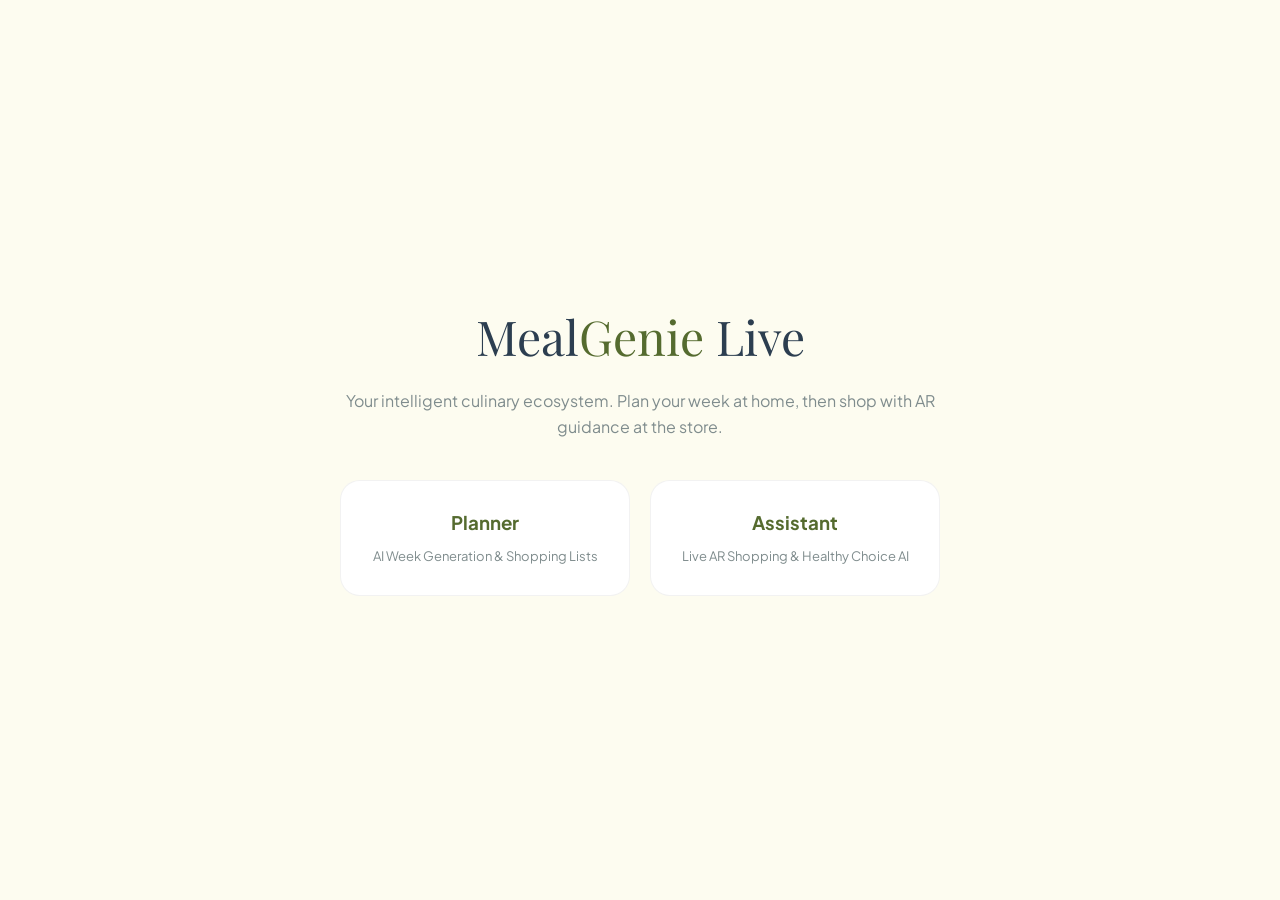
==== index.html @ c990cd4c "Complete MealGenie Live Suite" ====
<!DOCTYPE html>
<html lang="en">
<head>
    <meta charset="UTF-8">
    <meta name="viewport" content="width=device-width, initial-scale=1.0">
    <title>MealGenie Live Suite</title>
    <link rel="preconnect" href="https://fonts.googleapis.com">
    <link rel="preconnect" href="https://fonts.gstatic.com" crossorigin>
    <link href="https://fonts.googleapis.com/css2?family=Playfair+Display:wght@700&family=Plus+Jakarta+Sans:wght@400;600;700&display=swap" rel="stylesheet">
    <style>
        :root { --primary: #556b2f; --bg: #fdfcf0; --text: #2c3e50; }
        body { font-family: 'Plus Jakarta Sans', sans-serif; background: var(--bg); color: var(--text); display: flex; align-items: center; justify-content: center; height: 100vh; margin: 0; text-align: center; }
        .container { max-width: 600px; padding: 40px; }
        #logo { font-family: 'Playfair Display', serif; font-size: 48px; margin-bottom: 20px; }
        #logo span { color: var(--primary); }
        p { color: #7f8c8d; line-height: 1.6; margin-bottom: 40px; }
        .choices { display: grid; grid-template-columns: 1fr 1fr; gap: 20px; }
        .choice { background: white; padding: 30px; border-radius: 20px; text-decoration: none; color: inherit; border: 1px solid rgba(0,0,0,0.05); transition: all 0.3s ease; }
        .choice:hover { transform: translateY(-5px); border-color: var(--primary); box-shadow: 0 10px 30px rgba(0,0,0,0.05); }
        .choice h3 { margin: 0 0 10px; color: var(--primary); }
        .choice span { font-size: 13px; color: #7f8c8d; }
        @media (max-width: 500px) { .choices { grid-template-columns: 1fr; } }
    </style>
</head>
<body>
    <div class="container">
        <div id="logo">Meal<span>Genie</span> Live</div>
        <p>Your intelligent culinary ecosystem. Plan your week at home, then shop with AR guidance at the store.</p>
        
        <div class="choices">
            <a href="planner/index.html" class="choice">
                <h3>Planner</h3>
                <span>AI Week Generation & Shopping Lists</span>
            </a>
            <a href="live/index.html" class="choice">
                <h3>Assistant</h3>
                <span>Live AR Shopping & Healthy Choice AI</span>
            </a>
        </div>
    </div>
</body>
</html>
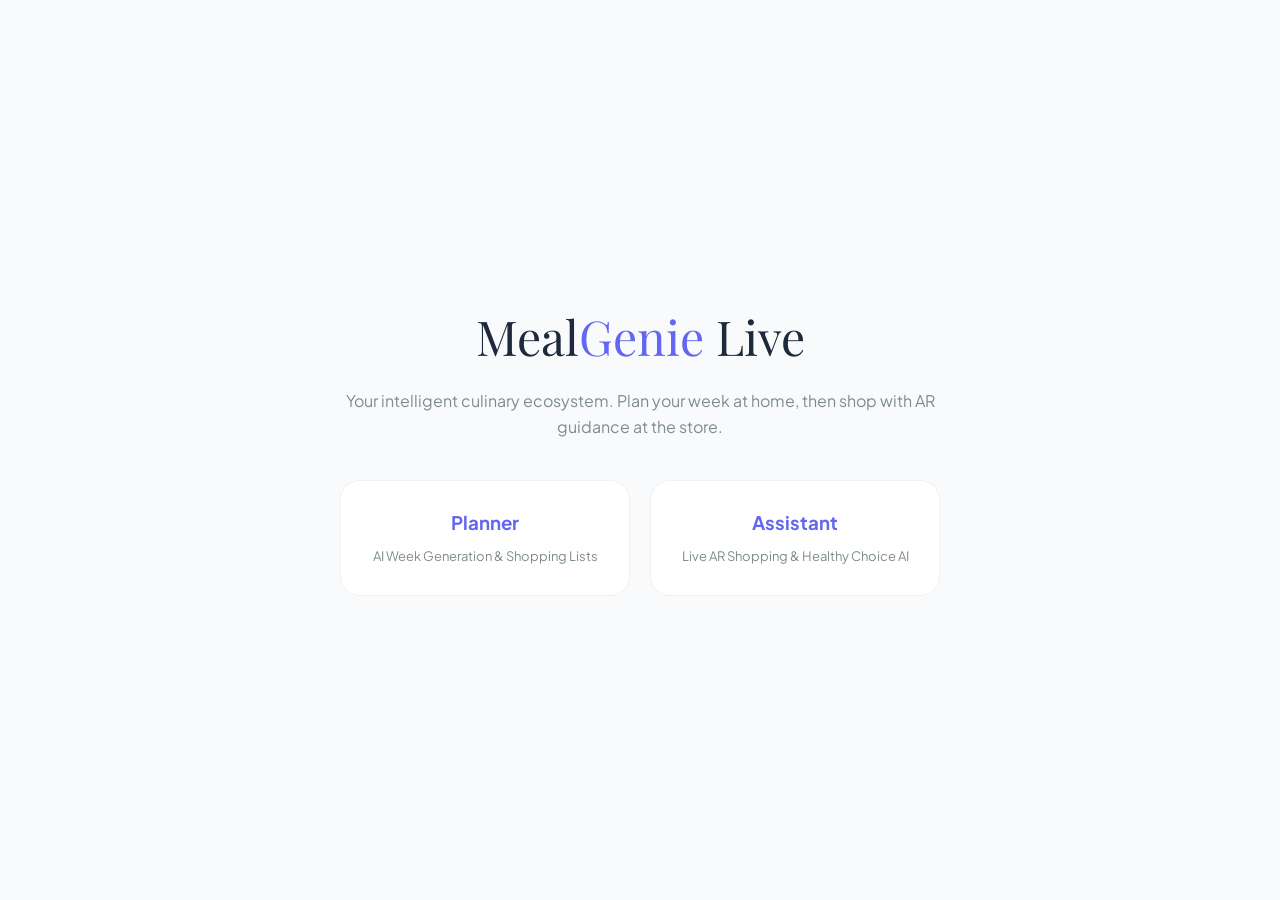
==== commit d46100f7: "Update root index.html to match Electric Indigo branding" ====
--- a/index.html
+++ b/index.html
@@ -8,7 +8,7 @@
     <link rel="preconnect" href="https://fonts.gstatic.com" crossorigin>
     <link href="https://fonts.googleapis.com/css2?family=Playfair+Display:wght@700&family=Plus+Jakarta+Sans:wght@400;600;700&display=swap" rel="stylesheet">
     <style>
-        :root { --primary: #556b2f; --bg: #fdfcf0; --text: #2c3e50; }
+        :root { --primary: #6366f1; --bg: #f8fafc; --text: #1e293b; }
         body { font-family: 'Plus Jakarta Sans', sans-serif; background: var(--bg); color: var(--text); display: flex; align-items: center; justify-content: center; height: 100vh; margin: 0; text-align: center; }
         .container { max-width: 600px; padding: 40px; }
         #logo { font-family: 'Playfair Display', serif; font-size: 48px; margin-bottom: 20px; }
